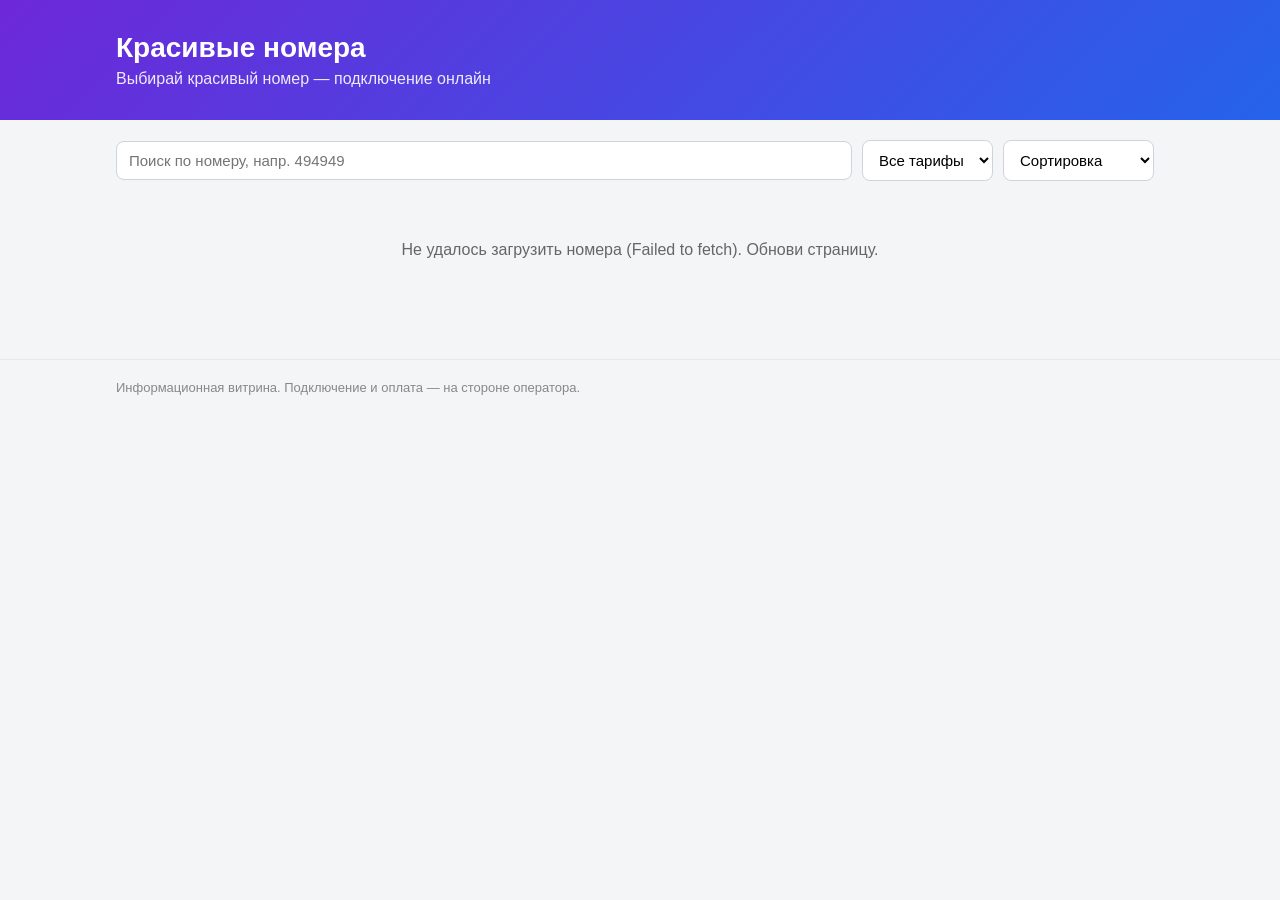
==== index.html @ 7b29759c "feat(v1): клиентская витрина — каталог номеров, поиск/фильтр/сортировка, кнопка купить с рефом" ====
<!doctype html>
<html lang="ru">
<head>
  <meta charset="utf-8">
  <meta name="viewport" content="width=device-width, initial-scale=1">
  <title>Красивые номера</title>
  <link rel="stylesheet" href="styles.css">
</head>
<body>
  <header class="top">
    <div class="wrap">
      <h1>Красивые номера</h1>
      <p class="sub">Выбирай красивый номер — подключение онлайн</p>
    </div>
  </header>

  <main class="wrap">
    <section class="controls">
      <input id="search" type="search" placeholder="Поиск по номеру, напр. 494949">
      <select id="tariff"><option value="">Все тарифы</option></select>
      <select id="sort">
        <option value="default">Сортировка</option>
        <option value="price-asc">Цена тарифа ↑</option>
        <option value="price-desc">Цена тарифа ↓</option>
      </select>
      <span id="count" class="count"></span>
    </section>

    <div id="status" class="status">Загружаю номера…</div>
    <div id="grid" class="grid"></div>
  </main>

  <footer class="foot">
    <div class="wrap">
      <p>Информационная витрина. Подключение и оплата — на стороне оператора.</p>
    </div>
  </footer>

  <script src="config.js"></script>
  <script src="app.js"></script>
</body>
</html>
---- styles.css ----
* { box-sizing: border-box; }
body {
  margin: 0;
  font-family: -apple-system, "Segoe UI", Roboto, Arial, sans-serif;
  color: #1a1a1a;
  background: #f4f5f7;
}
.wrap { max-width: 1080px; margin: 0 auto; padding: 0 16px; }

.top { background: linear-gradient(135deg, #6d28d9, #2563eb); color: #fff; padding: 32px 0; }
.top h1 { margin: 0; font-size: 28px; }
.top .sub { margin: 6px 0 0; opacity: .9; }

.controls {
  display: flex; flex-wrap: wrap; gap: 10px; align-items: center;
  margin: 20px 0;
}
.controls input, .controls select {
  padding: 10px 12px; border: 1px solid #d0d3d9; border-radius: 8px;
  font-size: 15px; background: #fff;
}
.controls input { flex: 1 1 240px; }
.count { color: #666; font-size: 14px; margin-left: auto; }

.status { padding: 40px 0; text-align: center; color: #666; }

.grid {
  display: grid; grid-template-columns: repeat(auto-fill, minmax(220px, 1fr));
  gap: 14px; padding-bottom: 40px;
}
.num {
  background: #fff; border: 1px solid #e6e8ec; border-radius: 12px;
  padding: 16px; display: flex; flex-direction: column; gap: 6px;
  transition: box-shadow .15s, transform .15s;
}
.num:hover { box-shadow: 0 6px 20px rgba(0,0,0,.08); transform: translateY(-2px); }
.num-phone { font-size: 20px; font-weight: 700; letter-spacing: .3px; }
.num-tariff { color: #6d28d9; font-weight: 600; font-size: 14px; }
.num-specs { color: #666; font-size: 13px; }
.num-price { font-size: 18px; font-weight: 700; margin-top: 4px; }
.num-price span { font-size: 12px; font-weight: 400; color: #888; }
.num-buy {
  margin-top: 10px; text-align: center; text-decoration: none;
  background: #2563eb; color: #fff; padding: 10px; border-radius: 8px;
  font-weight: 600; font-size: 15px;
}
.num-buy:hover { background: #1d4ed8; }

.foot { border-top: 1px solid #e6e8ec; color: #888; font-size: 13px; padding: 20px 0; margin-top: 20px; }
.foot p { margin: 0; }

@media (max-width: 520px) {
  .count { margin-left: 0; width: 100%; }
}
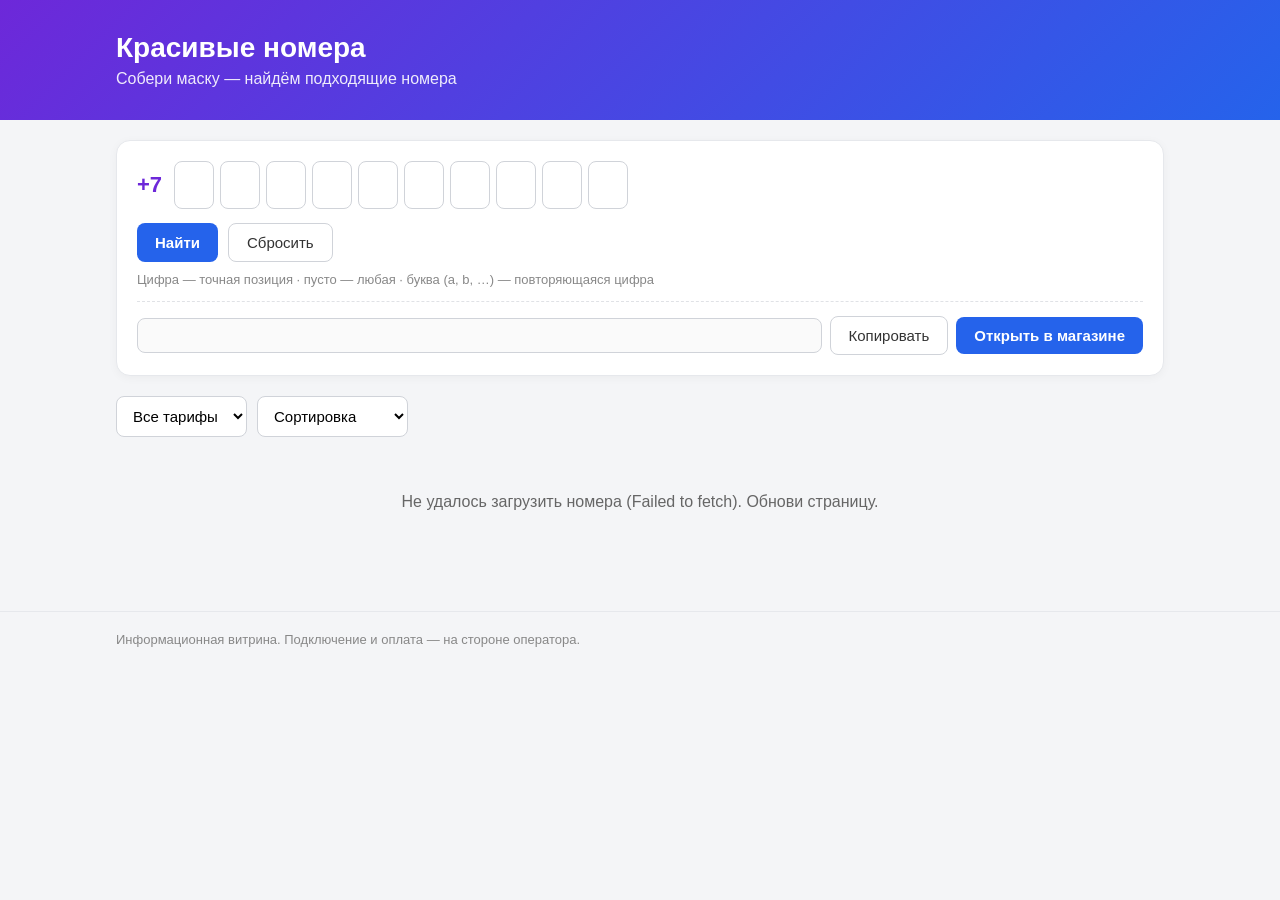
==== commit 50980c4e: "feat(v2): поиск по маске cubes (живой запрос mask-category) + генерация реф-ссылки" ====
--- a/index.html
+++ b/index.html
@@ -10,13 +10,29 @@
   <header class="top">
     <div class="wrap">
       <h1>Красивые номера</h1>
-      <p class="sub">Выбирай красивый номер — подключение онлайн</p>
+      <p class="sub">Собери маску — найдём подходящие номера</p>
     </div>
   </header>
 
   <main class="wrap">
+    <section class="search-box">
+      <div class="cubes" id="cubes" aria-label="Маска номера из 10 цифр">
+        <span class="cube-prefix">+7</span>
+        <!-- 10 ячеек добавит JS -->
+      </div>
+      <div class="cube-actions">
+        <button id="find" class="btn-primary">Найти</button>
+        <button id="reset" class="btn-ghost">Сбросить</button>
+      </div>
+      <p class="cube-hint">Цифра — точная позиция · пусто — любая · буква (a, b, …) — повторяющаяся цифра</p>
+      <div class="ref-bar" id="refBar" hidden>
+        <input id="refLink" class="ref-link" readonly>
+        <button id="copyLink" class="btn-ghost">Копировать</button>
+        <a id="openStore" class="btn-primary" target="_blank" rel="noopener">Открыть в магазине</a>
+      </div>
+    </section>
+
     <section class="controls">
-      <input id="search" type="search" placeholder="Поиск по номеру, напр. 494949">
       <select id="tariff"><option value="">Все тарифы</option></select>
       <select id="sort">
         <option value="default">Сортировка</option>
--- a/styles.css
+++ b/styles.css
@@ -11,15 +11,47 @@
 .top h1 { margin: 0; font-size: 28px; }
 .top .sub { margin: 6px 0 0; opacity: .9; }
 
-.controls {
-  display: flex; flex-wrap: wrap; gap: 10px; align-items: center;
-  margin: 20px 0;
+/* ---- поиск по маске (cubes) ---- */
+.search-box {
+  background: #fff; border: 1px solid #e6e8ec; border-radius: 14px;
+  padding: 20px; margin: 20px 0; box-shadow: 0 2px 10px rgba(0,0,0,.04);
 }
-.controls input, .controls select {
-  padding: 10px 12px; border: 1px solid #d0d3d9; border-radius: 8px;
-  font-size: 15px; background: #fff;
+.cubes { display: flex; flex-wrap: wrap; gap: 6px; align-items: center; }
+.cube-prefix { font-size: 22px; font-weight: 700; color: #6d28d9; margin-right: 6px; }
+.cube {
+  width: 40px; height: 48px; text-align: center; font-size: 20px; font-weight: 700;
+  border: 1px solid #d0d3d9; border-radius: 8px; text-transform: lowercase;
 }
-.controls input { flex: 1 1 240px; }
+.cube:focus { outline: none; border-color: #6d28d9; box-shadow: 0 0 0 3px rgba(109,40,217,.15); }
+.cube-actions { display: flex; gap: 10px; margin-top: 14px; }
+.cube-hint { color: #888; font-size: 13px; margin: 10px 0 0; }
+
+.btn-primary {
+  background: #2563eb; color: #fff; border: none; border-radius: 8px;
+  padding: 10px 18px; font-size: 15px; font-weight: 600; cursor: pointer; text-decoration: none;
+  display: inline-block;
+}
+.btn-primary:hover { background: #1d4ed8; }
+.btn-ghost {
+  background: #fff; color: #333; border: 1px solid #d0d3d9; border-radius: 8px;
+  padding: 10px 18px; font-size: 15px; cursor: pointer;
+}
+.btn-ghost:hover { border-color: #999; }
+
+.ref-bar {
+  display: flex; flex-wrap: wrap; gap: 8px; align-items: center;
+  margin-top: 14px; padding-top: 14px; border-top: 1px dashed #e0e2e6;
+}
+.ref-link {
+  flex: 1 1 260px; padding: 9px 12px; border: 1px solid #d0d3d9; border-radius: 8px;
+  font-size: 13px; color: #444; background: #fafafa;
+}
+
+/* ---- контролы ---- */
+.controls { display: flex; flex-wrap: wrap; gap: 10px; align-items: center; margin: 16px 0; }
+.controls select {
+  padding: 10px 12px; border: 1px solid #d0d3d9; border-radius: 8px; font-size: 15px; background: #fff;
+}
 .count { color: #666; font-size: 14px; margin-left: auto; }
 
 .status { padding: 40px 0; text-align: center; color: #666; }
@@ -41,8 +73,7 @@
 .num-price span { font-size: 12px; font-weight: 400; color: #888; }
 .num-buy {
   margin-top: 10px; text-align: center; text-decoration: none;
-  background: #2563eb; color: #fff; padding: 10px; border-radius: 8px;
-  font-weight: 600; font-size: 15px;
+  background: #2563eb; color: #fff; padding: 10px; border-radius: 8px; font-weight: 600; font-size: 15px;
 }
 .num-buy:hover { background: #1d4ed8; }
 
@@ -50,5 +81,6 @@
 .foot p { margin: 0; }
 
 @media (max-width: 520px) {
+  .cube { width: 32px; height: 42px; font-size: 17px; }
   .count { margin-left: 0; width: 100%; }
 }
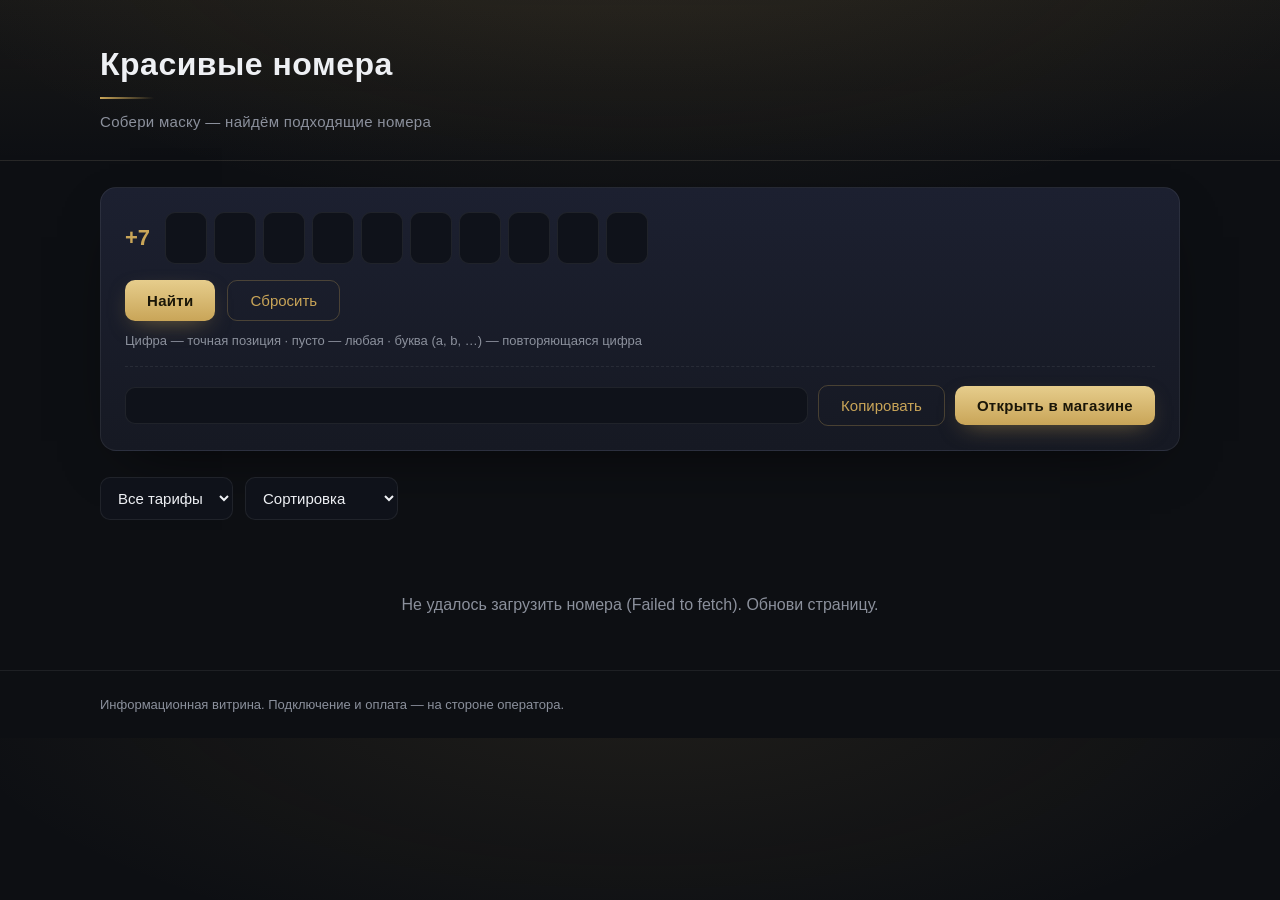
==== commit 78dacd3e: "feat(ui): группировка номеров по категориям (секции с заголовками)" ====
--- a/index.html
+++ b/index.html
@@ -43,7 +43,7 @@
     </section>
 
     <div id="status" class="status">Загружаю номера…</div>
-    <div id="grid" class="grid"></div>
+    <div id="grid"></div>
   </main>
 
   <footer class="foot">
--- a/styles.css
+++ b/styles.css
@@ -1,86 +1,158 @@
+/* numstore — тёмная премиум-тема (luxury), не DOS. Номер = ювелирный объект. */
+:root {
+  --bg:      #0d0f13;
+  --bg-soft: #12141b;
+  --card:    #161923;
+  --card-hi: #1c2030;
+  --line:    rgba(255,255,255,.07);
+  --line-2:  rgba(201,165,88,.28);
+  --text:    #eef0f4;
+  --muted:   #8b909c;
+  --gold:    #c9a558;
+  --gold-hi: #e6cd8c;
+}
 * { box-sizing: border-box; }
 body {
   margin: 0;
-  font-family: -apple-system, "Segoe UI", Roboto, Arial, sans-serif;
-  color: #1a1a1a;
-  background: #f4f5f7;
+  font-family: "Inter", -apple-system, "Segoe UI", Roboto, Helvetica, Arial, sans-serif;
+  color: var(--text);
+  background:
+    radial-gradient(1200px 500px at 50% -10%, rgba(201,165,88,.10), transparent 60%),
+    var(--bg);
+  -webkit-font-smoothing: antialiased;
 }
-.wrap { max-width: 1080px; margin: 0 auto; padding: 0 16px; }
+.wrap { max-width: 1120px; margin: 0 auto; padding: 0 20px; }
 
-.top { background: linear-gradient(135deg, #6d28d9, #2563eb); color: #fff; padding: 32px 0; }
-.top h1 { margin: 0; font-size: 28px; }
-.top .sub { margin: 6px 0 0; opacity: .9; }
+/* ---- шапка ---- */
+.top {
+  padding: 46px 0 30px;
+  border-bottom: 1px solid var(--line);
+  background: linear-gradient(180deg, rgba(201,165,88,.06), transparent);
+}
+.top h1 {
+  margin: 0; font-size: 32px; font-weight: 600; letter-spacing: .5px;
+}
+.top h1::after {
+  content: ""; display: block; width: 54px; height: 2px; margin-top: 14px;
+  background: linear-gradient(90deg, var(--gold), transparent);
+}
+.top .sub { margin: 14px 0 0; color: var(--muted); font-size: 15px; letter-spacing: .3px; }
 
-/* ---- поиск по маске (cubes) ---- */
+/* ---- поиск по маске ---- */
 .search-box {
-  background: #fff; border: 1px solid #e6e8ec; border-radius: 14px;
-  padding: 20px; margin: 20px 0; box-shadow: 0 2px 10px rgba(0,0,0,.04);
+  background: linear-gradient(180deg, var(--card-hi), var(--card));
+  border: 1px solid var(--line); border-radius: 16px;
+  padding: 24px; margin: 26px 0;
+  box-shadow: 0 20px 60px -30px rgba(0,0,0,.8);
 }
-.cubes { display: flex; flex-wrap: wrap; gap: 6px; align-items: center; }
-.cube-prefix { font-size: 22px; font-weight: 700; color: #6d28d9; margin-right: 6px; }
+.cubes { display: flex; flex-wrap: wrap; gap: 7px; align-items: center; }
+.cube-prefix { font-size: 22px; font-weight: 600; color: var(--gold); margin-right: 8px; }
 .cube {
-  width: 40px; height: 48px; text-align: center; font-size: 20px; font-weight: 700;
-  border: 1px solid #d0d3d9; border-radius: 8px; text-transform: lowercase;
+  width: 42px; height: 52px; text-align: center; font-size: 22px; font-weight: 600;
+  color: var(--text); background: #0f121a; border: 1px solid var(--line);
+  border-radius: 10px; text-transform: lowercase; transition: border-color .15s, box-shadow .15s;
+  font-variant-numeric: tabular-nums;
 }
-.cube:focus { outline: none; border-color: #6d28d9; box-shadow: 0 0 0 3px rgba(109,40,217,.15); }
-.cube-actions { display: flex; gap: 10px; margin-top: 14px; }
-.cube-hint { color: #888; font-size: 13px; margin: 10px 0 0; }
+.cube:focus { outline: none; border-color: var(--gold); box-shadow: 0 0 0 3px rgba(201,165,88,.18); }
+.cube-actions { display: flex; gap: 12px; margin-top: 16px; }
+.cube-hint { color: var(--muted); font-size: 13px; margin: 12px 0 0; }
 
 .btn-primary {
-  background: #2563eb; color: #fff; border: none; border-radius: 8px;
-  padding: 10px 18px; font-size: 15px; font-weight: 600; cursor: pointer; text-decoration: none;
-  display: inline-block;
+  background: linear-gradient(180deg, var(--gold-hi), var(--gold));
+  color: #1a1608; border: none; border-radius: 10px;
+  padding: 11px 22px; font-size: 15px; font-weight: 700; letter-spacing: .3px;
+  cursor: pointer; text-decoration: none; display: inline-block;
+  box-shadow: 0 8px 24px -10px rgba(201,165,88,.6);
 }
-.btn-primary:hover { background: #1d4ed8; }
+.btn-primary:hover { filter: brightness(1.06); }
 .btn-ghost {
-  background: #fff; color: #333; border: 1px solid #d0d3d9; border-radius: 8px;
-  padding: 10px 18px; font-size: 15px; cursor: pointer;
+  background: transparent; color: var(--gold); border: 1px solid var(--line-2);
+  border-radius: 10px; padding: 11px 22px; font-size: 15px; cursor: pointer;
+  transition: border-color .15s, color .15s;
 }
-.btn-ghost:hover { border-color: #999; }
+.btn-ghost:hover { border-color: var(--gold); color: var(--gold-hi); }
 
 .ref-bar {
-  display: flex; flex-wrap: wrap; gap: 8px; align-items: center;
-  margin-top: 14px; padding-top: 14px; border-top: 1px dashed #e0e2e6;
+  display: flex; flex-wrap: wrap; gap: 10px; align-items: center;
+  margin-top: 18px; padding-top: 18px; border-top: 1px dashed var(--line);
 }
 .ref-link {
-  flex: 1 1 260px; padding: 9px 12px; border: 1px solid #d0d3d9; border-radius: 8px;
-  font-size: 13px; color: #444; background: #fafafa;
+  flex: 1 1 260px; padding: 10px 13px; border: 1px solid var(--line); border-radius: 10px;
+  font-size: 13px; color: var(--muted); background: #0f121a;
 }
 
 /* ---- контролы ---- */
-.controls { display: flex; flex-wrap: wrap; gap: 10px; align-items: center; margin: 16px 0; }
+.controls { display: flex; flex-wrap: wrap; gap: 12px; align-items: center; margin: 8px 0 20px; }
 .controls select {
-  padding: 10px 12px; border: 1px solid #d0d3d9; border-radius: 8px; font-size: 15px; background: #fff;
+  padding: 11px 13px; border: 1px solid var(--line); border-radius: 10px;
+  font-size: 15px; background: #0f121a; color: var(--text);
 }
-.count { color: #666; font-size: 14px; margin-left: auto; }
+.count { color: var(--muted); font-size: 14px; margin-left: auto; letter-spacing: .3px; }
 
-.status { padding: 40px 0; text-align: center; color: #666; }
+.status { padding: 56px 0; text-align: center; color: var(--muted); }
 
+/* ---- секция-категория ---- */
+.cat { margin: 0 0 40px; }
+.cat-head {
+  display: flex; align-items: baseline; gap: 12px;
+  margin: 0 0 16px; padding-bottom: 12px; border-bottom: 1px solid var(--line);
+}
+.cat-title {
+  margin: 0; font-size: 18px; font-weight: 600; letter-spacing: .4px;
+  text-transform: uppercase; color: var(--text);
+}
+.cat-title::before {
+  content: "◆"; color: var(--gold); font-size: 12px; margin-right: 10px; vertical-align: middle;
+}
+.cat-count {
+  font-size: 13px; color: var(--muted); font-variant-numeric: tabular-nums;
+  border: 1px solid var(--line); border-radius: 20px; padding: 2px 10px;
+}
+
+/* ---- карточки номеров ---- */
 .grid {
-  display: grid; grid-template-columns: repeat(auto-fill, minmax(220px, 1fr));
-  gap: 14px; padding-bottom: 40px;
+  display: grid; grid-template-columns: repeat(auto-fill, minmax(240px, 1fr));
+  gap: 16px;
 }
 .num {
-  background: #fff; border: 1px solid #e6e8ec; border-radius: 12px;
-  padding: 16px; display: flex; flex-direction: column; gap: 6px;
-  transition: box-shadow .15s, transform .15s;
+  position: relative; background: linear-gradient(180deg, var(--card-hi), var(--card));
+  border: 1px solid var(--line); border-radius: 14px;
+  padding: 22px 20px 18px; display: flex; flex-direction: column; gap: 8px;
+  transition: transform .18s, box-shadow .18s, border-color .18s;
 }
-.num:hover { box-shadow: 0 6px 20px rgba(0,0,0,.08); transform: translateY(-2px); }
-.num-phone { font-size: 20px; font-weight: 700; letter-spacing: .3px; }
-.num-tariff { color: #6d28d9; font-weight: 600; font-size: 14px; }
-.num-specs { color: #666; font-size: 13px; }
-.num-price { font-size: 18px; font-weight: 700; margin-top: 4px; }
-.num-price span { font-size: 12px; font-weight: 400; color: #888; }
+.num:hover {
+  transform: translateY(-3px); border-color: var(--line-2);
+  box-shadow: 0 24px 50px -24px rgba(0,0,0,.9), 0 0 0 1px rgba(201,165,88,.12);
+}
+.num-phone {
+  font-size: 25px; font-weight: 600; letter-spacing: 1px;
+  color: var(--text); font-variant-numeric: tabular-nums;
+}
+.num-tariff {
+  color: var(--gold); font-weight: 600; font-size: 13px;
+  text-transform: uppercase; letter-spacing: .6px;
+}
+.num-specs { color: var(--muted); font-size: 13px; }
+.num-price { font-size: 19px; font-weight: 700; margin-top: 6px; color: var(--text); }
+.num-price span { font-size: 12px; font-weight: 400; color: var(--muted); }
 .num-buy {
-  margin-top: 10px; text-align: center; text-decoration: none;
-  background: #2563eb; color: #fff; padding: 10px; border-radius: 8px; font-weight: 600; font-size: 15px;
+  margin-top: 12px; text-align: center; cursor: pointer;
+  background: transparent; color: var(--gold); border: 1px solid var(--line-2);
+  padding: 11px; border-radius: 10px; font-weight: 600; font-size: 15px;
+  transition: background .15s, color .15s, border-color .15s;
 }
-.num-buy:hover { background: #1d4ed8; }
+.num:hover .num-buy { border-color: var(--gold); }
+.num-buy:hover {
+  background: linear-gradient(180deg, var(--gold-hi), var(--gold));
+  color: #1a1608; border-color: transparent;
+}
 
-.foot { border-top: 1px solid #e6e8ec; color: #888; font-size: 13px; padding: 20px 0; margin-top: 20px; }
+.foot { border-top: 1px solid var(--line); color: var(--muted); font-size: 13px; padding: 26px 0; }
 .foot p { margin: 0; }
 
 @media (max-width: 520px) {
-  .cube { width: 32px; height: 42px; font-size: 17px; }
+  .top h1 { font-size: 26px; }
+  .cube { width: 34px; height: 46px; font-size: 19px; }
+  .num-phone { font-size: 22px; }
   .count { margin-left: 0; width: 100%; }
 }
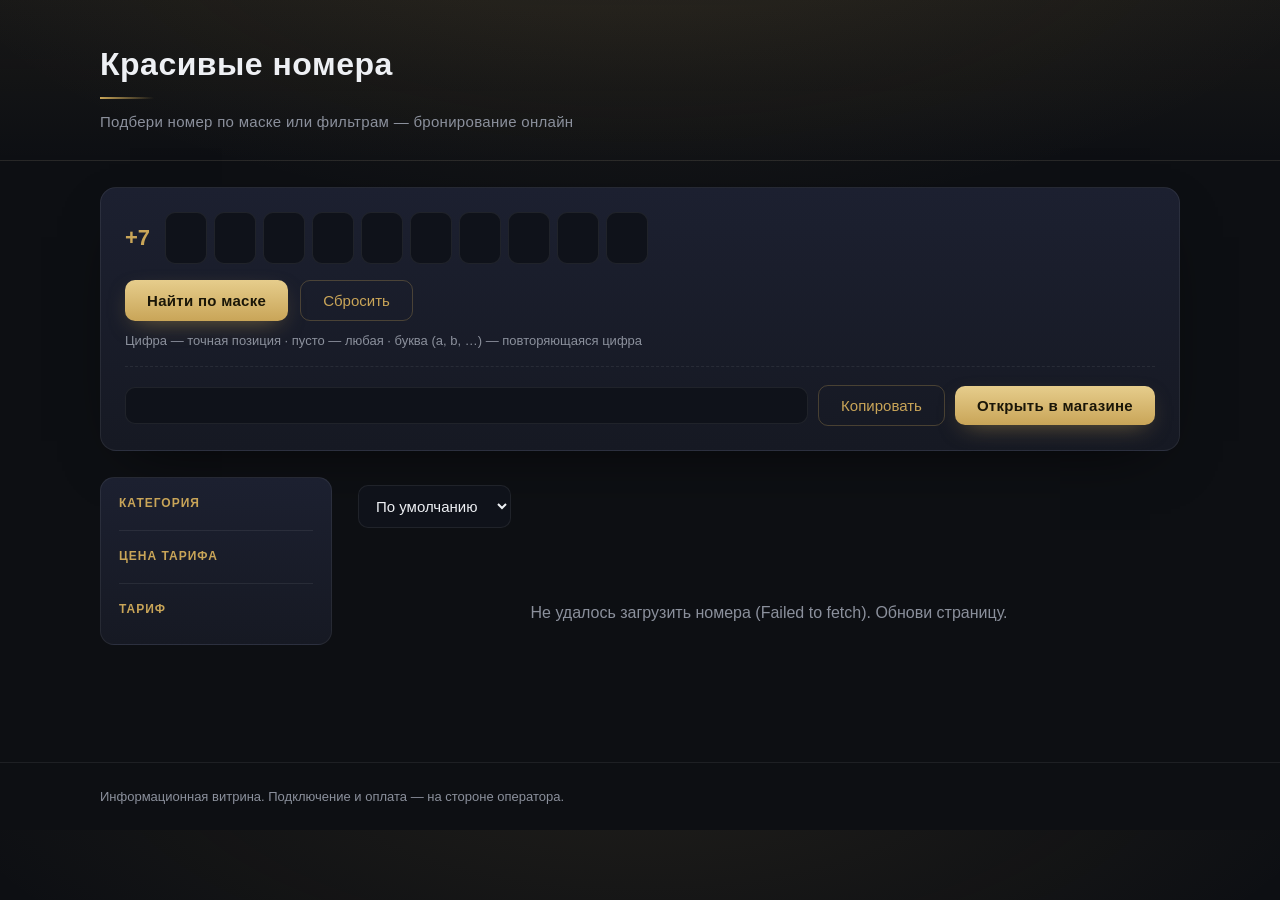
==== commit ee02561c: "feat(ui): маркетплейс-раскладка — сайдбар-фильтры (категория/цена/тариф) + густая сетка + показать е" ====
--- a/index.html
+++ b/index.html
@@ -10,7 +10,7 @@
   <header class="top">
     <div class="wrap">
       <h1>Красивые номера</h1>
-      <p class="sub">Собери маску — найдём подходящие номера</p>
+      <p class="sub">Подбери номер по маске или фильтрам — бронирование онлайн</p>
     </div>
   </header>
 
@@ -18,10 +18,9 @@
     <section class="search-box">
       <div class="cubes" id="cubes" aria-label="Маска номера из 10 цифр">
         <span class="cube-prefix">+7</span>
-        <!-- 10 ячеек добавит JS -->
       </div>
       <div class="cube-actions">
-        <button id="find" class="btn-primary">Найти</button>
+        <button id="find" class="btn-primary">Найти по маске</button>
         <button id="reset" class="btn-ghost">Сбросить</button>
       </div>
       <p class="cube-hint">Цифра — точная позиция · пусто — любая · буква (a, b, …) — повторяющаяся цифра</p>
@@ -32,18 +31,36 @@
       </div>
     </section>
 
-    <section class="controls">
-      <select id="tariff"><option value="">Все тарифы</option></select>
-      <select id="sort">
-        <option value="default">Сортировка</option>
-        <option value="price-asc">Цена тарифа ↑</option>
-        <option value="price-desc">Цена тарифа ↓</option>
-      </select>
-      <span id="count" class="count"></span>
-    </section>
+    <div class="layout">
+      <aside class="sidebar">
+        <div class="filter-group">
+          <h3 class="filter-title">Категория</h3>
+          <ul class="filter-list" id="fCat"></ul>
+        </div>
+        <div class="filter-group">
+          <h3 class="filter-title">Цена тарифа</h3>
+          <ul class="filter-list" id="fPrice"></ul>
+        </div>
+        <div class="filter-group">
+          <h3 class="filter-title">Тариф</h3>
+          <ul class="filter-list" id="fTariff"></ul>
+        </div>
+      </aside>
 
-    <div id="status" class="status">Загружаю номера…</div>
-    <div id="grid"></div>
+      <div class="content">
+        <div class="controls">
+          <select id="sort">
+            <option value="default">По умолчанию</option>
+            <option value="price-asc">Цена тарифа ↑</option>
+            <option value="price-desc">Цена тарифа ↓</option>
+          </select>
+          <span id="count" class="count"></span>
+        </div>
+        <div id="status" class="status">Загружаю номера…</div>
+        <div id="grid" class="grid"></div>
+        <div class="more-wrap"><button id="more" class="btn-ghost" hidden>Показать ещё</button></div>
+      </div>
+    </div>
   </main>
 
   <footer class="foot">
--- a/styles.css
+++ b/styles.css
@@ -91,28 +91,41 @@
 
 .status { padding: 56px 0; text-align: center; color: var(--muted); }
 
-/* ---- секция-категория ---- */
-.cat { margin: 0 0 40px; }
-.cat-head {
-  display: flex; align-items: baseline; gap: 12px;
-  margin: 0 0 16px; padding-bottom: 12px; border-bottom: 1px solid var(--line);
+/* ---- маркетплейс-раскладка ---- */
+.layout { display: grid; grid-template-columns: 232px 1fr; gap: 26px; align-items: start; padding-bottom: 56px; }
+.sidebar {
+  position: sticky; top: 20px;
+  background: linear-gradient(180deg, var(--card-hi), var(--card));
+  border: 1px solid var(--line); border-radius: 14px; padding: 18px;
 }
-.cat-title {
-  margin: 0; font-size: 18px; font-weight: 600; letter-spacing: .4px;
-  text-transform: uppercase; color: var(--text);
+.filter-group + .filter-group { margin-top: 20px; padding-top: 18px; border-top: 1px solid var(--line); }
+.filter-title {
+  margin: 0 0 10px; font-size: 12px; font-weight: 600; letter-spacing: 1px;
+  text-transform: uppercase; color: var(--gold);
 }
-.cat-title::before {
-  content: "◆"; color: var(--gold); font-size: 12px; margin-right: 10px; vertical-align: middle;
+.filter-list { list-style: none; margin: 0; padding: 0; }
+.filter-item {
+  padding: 7px 10px; border-radius: 8px; font-size: 14px; color: var(--muted);
+  cursor: pointer; transition: background .12s, color .12s;
 }
-.cat-count {
-  font-size: 13px; color: var(--muted); font-variant-numeric: tabular-nums;
-  border: 1px solid var(--line); border-radius: 20px; padding: 2px 10px;
-}
+.filter-item:hover { color: var(--text); background: rgba(255,255,255,.04); }
+.filter-item.active { color: #1a1608; background: linear-gradient(180deg, var(--gold-hi), var(--gold)); font-weight: 600; }
+
+.content { min-width: 0; }
 
 /* ---- карточки номеров ---- */
 .grid {
-  display: grid; grid-template-columns: repeat(auto-fill, minmax(240px, 1fr));
+  display: grid; grid-template-columns: repeat(auto-fill, minmax(220px, 1fr));
   gap: 16px;
+}
+.more-wrap { text-align: center; margin-top: 28px; }
+
+@media (max-width: 820px) {
+  .layout { grid-template-columns: 1fr; gap: 16px; }
+  .sidebar { position: static; }
+  .filter-list { display: flex; flex-wrap: wrap; gap: 6px; }
+  .filter-group + .filter-group { margin-top: 14px; padding-top: 14px; }
+  .filter-item { border: 1px solid var(--line); }
 }
 .num {
   position: relative; background: linear-gradient(180deg, var(--card-hi), var(--card));
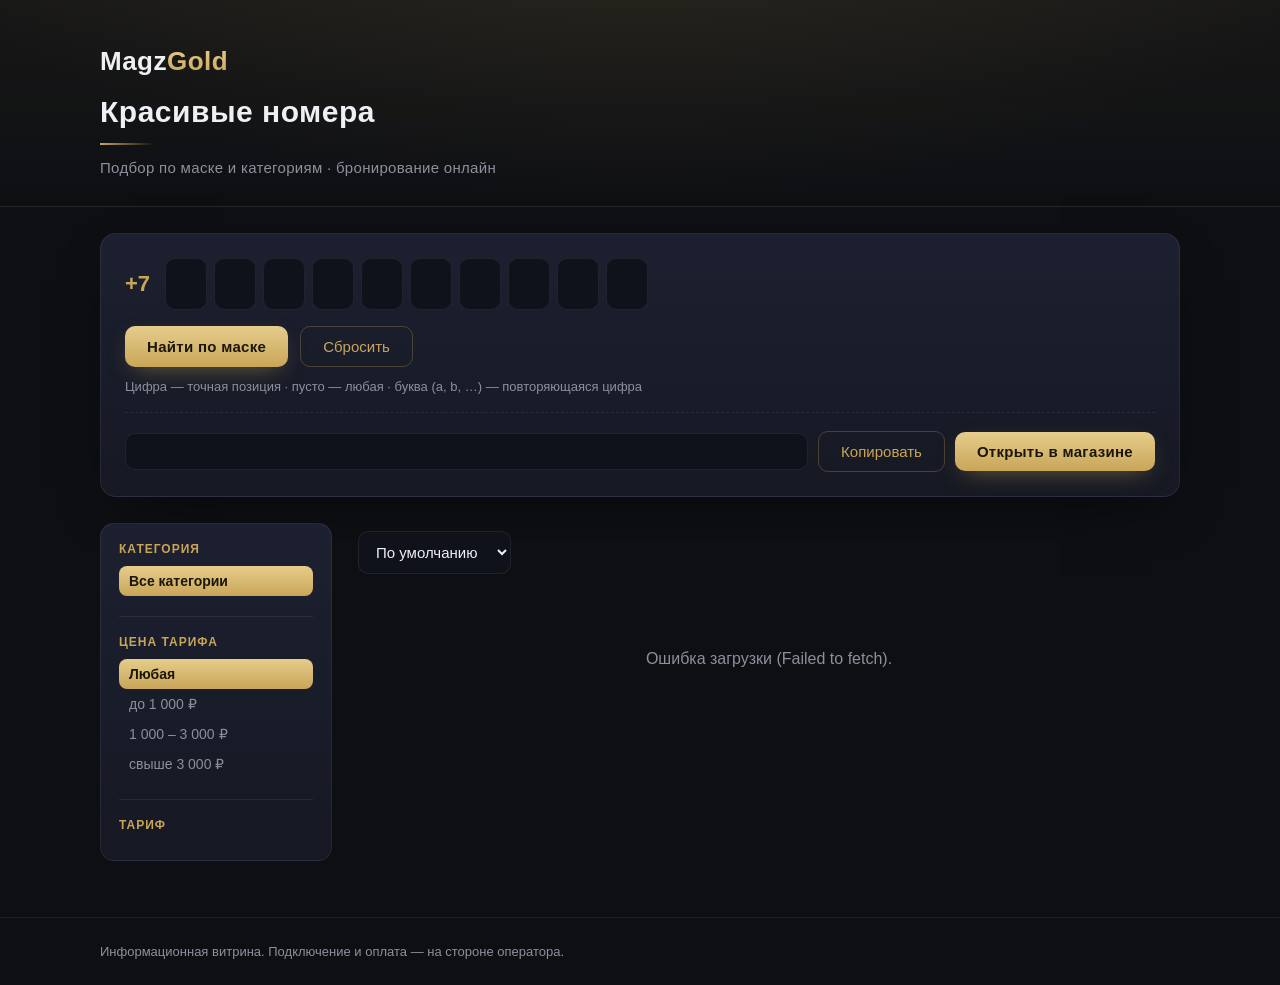
==== commit 9071b8f0: "brand: MagzGold (magzgold.ru) — лого, тайтл, meta description, SEO-H1" ====
--- a/index.html
+++ b/index.html
@@ -3,14 +3,16 @@
 <head>
   <meta charset="utf-8">
   <meta name="viewport" content="width=device-width, initial-scale=1">
-  <title>Красивые номера</title>
+  <title>MagzGold — красивые номера: купить и забронировать онлайн</title>
+  <meta name="description" content="MagzGold — красивые и премиальные номера телефонов: подбор по маске и категориям, бронирование онлайн. Бриллиантовые, золотые, зеркальные номера.">
   <link rel="stylesheet" href="styles.css">
 </head>
 <body>
   <header class="top">
     <div class="wrap">
-      <h1>Красивые номера</h1>
-      <p class="sub">Подбери номер по маске или фильтрам — бронирование онлайн</p>
+      <div class="brand">Magz<span class="brand-gold">Gold</span></div>
+      <h1 class="h1">Красивые номера</h1>
+      <p class="sub">Подбор по маске и категориям · бронирование онлайн</p>
     </div>
   </header>
 
--- a/styles.css
+++ b/styles.css
@@ -29,10 +29,15 @@
   border-bottom: 1px solid var(--line);
   background: linear-gradient(180deg, rgba(201,165,88,.06), transparent);
 }
-.top h1 {
-  margin: 0; font-size: 32px; font-weight: 600; letter-spacing: .5px;
+.brand { font-size: 26px; font-weight: 700; letter-spacing: .5px; color: var(--text); }
+.brand-gold {
+  background: linear-gradient(180deg, var(--gold-hi), var(--gold));
+  -webkit-background-clip: text; background-clip: text; color: transparent;
 }
-.top h1::after {
+.top .h1 {
+  margin: 18px 0 0; font-size: 30px; font-weight: 600; letter-spacing: .5px;
+}
+.top .h1::after {
   content: ""; display: block; width: 54px; height: 2px; margin-top: 14px;
   background: linear-gradient(90deg, var(--gold), transparent);
 }
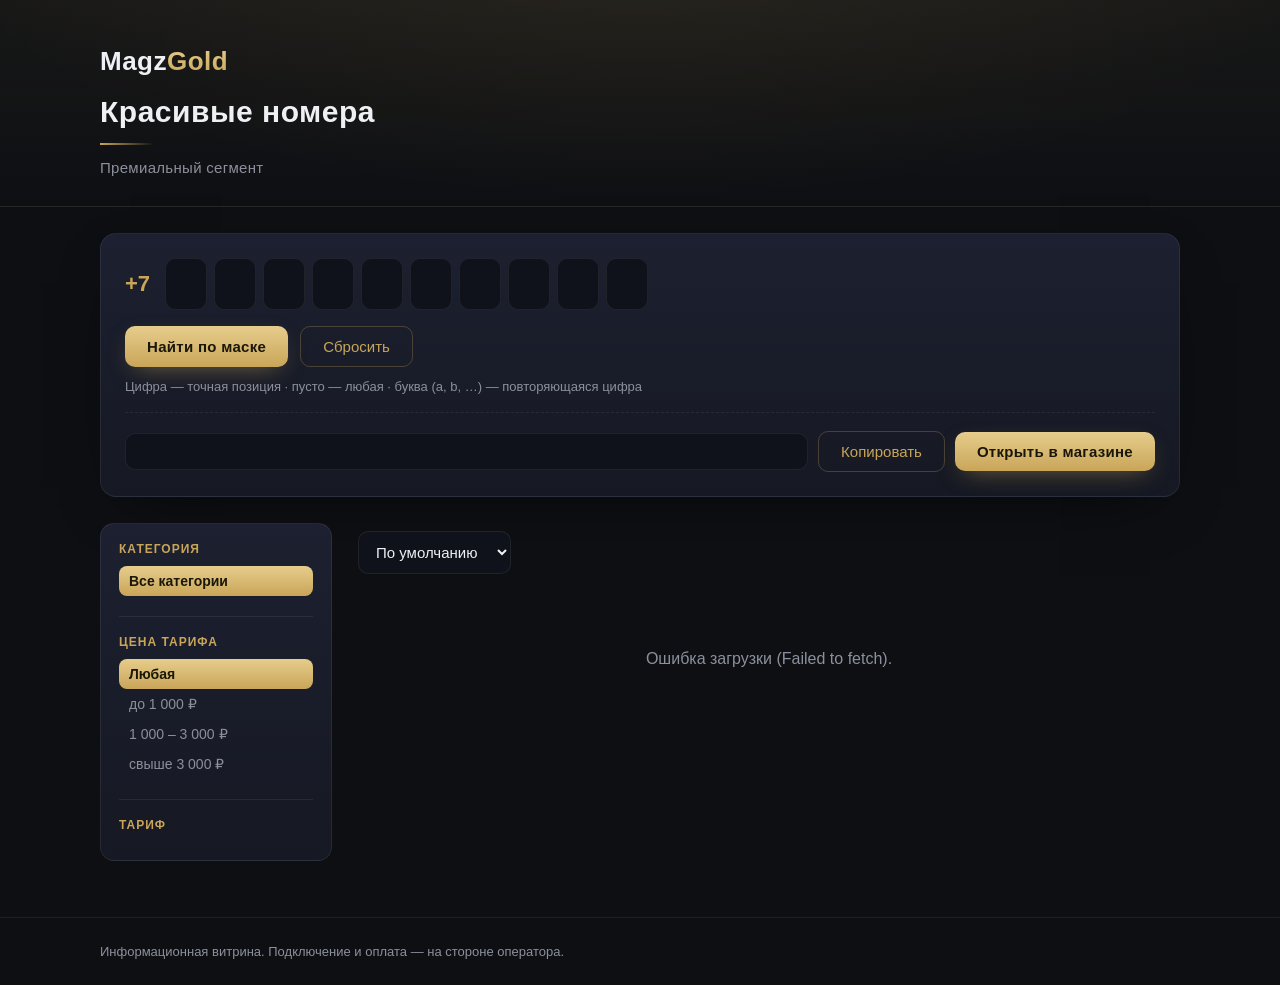
==== commit 7ab37df5: "ui: подзаголовок «Премиальный сегмент»; docs: карта v4 (сборщик/категории/404/бренд)" ====
--- a/index.html
+++ b/index.html
@@ -12,7 +12,7 @@
     <div class="wrap">
       <div class="brand">Magz<span class="brand-gold">Gold</span></div>
       <h1 class="h1">Красивые номера</h1>
-      <p class="sub">Подбор по маске и категориям · бронирование онлайн</p>
+      <p class="sub">Премиальный сегмент</p>
     </div>
   </header>
 
--- a/styles.css
+++ b/styles.css
@@ -29,7 +29,18 @@
   border-bottom: 1px solid var(--line);
   background: linear-gradient(180deg, rgba(201,165,88,.06), transparent);
 }
-.brand { font-size: 26px; font-weight: 700; letter-spacing: .5px; color: var(--text); }
+.brand { font-size: 26px; font-weight: 700; letter-spacing: .5px; color: var(--text); text-decoration: none; display: inline-block; }
+.hero { margin: 0; font-size: 30px; font-weight: 700; letter-spacing: .5px; color: var(--text); }
+.hero-tag { font-weight: 400; color: var(--muted); font-size: 26px; }
+@media (max-width: 520px) { .hero, .hero-tag { font-size: 23px; } }
+
+/* 404 */
+.err { text-align: center; padding: 70px 0 90px; }
+.err-code { font-size: 88px; font-weight: 700; line-height: 1;
+  background: linear-gradient(180deg, var(--gold-hi), var(--gold)); -webkit-background-clip: text; background-clip: text; color: transparent; }
+.err h1 { margin: 18px 0 8px; font-size: 24px; font-weight: 600; }
+.err p { color: var(--muted); margin: 0 0 24px; }
+.err .btn-primary { text-decoration: none; }
 .brand-gold {
   background: linear-gradient(180deg, var(--gold-hi), var(--gold));
   -webkit-background-clip: text; background-clip: text; color: transparent;
@@ -42,6 +53,21 @@
   background: linear-gradient(90deg, var(--gold), transparent);
 }
 .top .sub { margin: 14px 0 0; color: var(--muted); font-size: 15px; letter-spacing: .3px; }
+
+/* навигация по категориям */
+.catnav { display: flex; flex-wrap: wrap; gap: 6px; margin-top: 18px; }
+.catnav a {
+  padding: 7px 14px; border-radius: 20px; font-size: 14px; text-decoration: none;
+  color: var(--muted); border: 1px solid var(--line); transition: color .12s, border-color .12s;
+}
+.catnav a:hover { color: var(--text); border-color: var(--line-2); }
+.catnav a.active { color: #1a1608; background: linear-gradient(180deg, var(--gold-hi), var(--gold)); border-color: transparent; font-weight: 600; }
+
+.crumbs { margin: 22px 0 6px; font-size: 13px; color: var(--muted); }
+.crumbs a { color: var(--gold); text-decoration: none; }
+.crumbs a:hover { color: var(--gold-hi); }
+.page-h1 { margin: 8px 0 10px; font-size: 30px; font-weight: 600; letter-spacing: .5px; }
+.page-intro { margin: 0 0 22px; color: var(--muted); font-size: 15px; line-height: 1.6; max-width: 760px; }
 
 /* ---- поиск по маске ---- */
 .search-box {
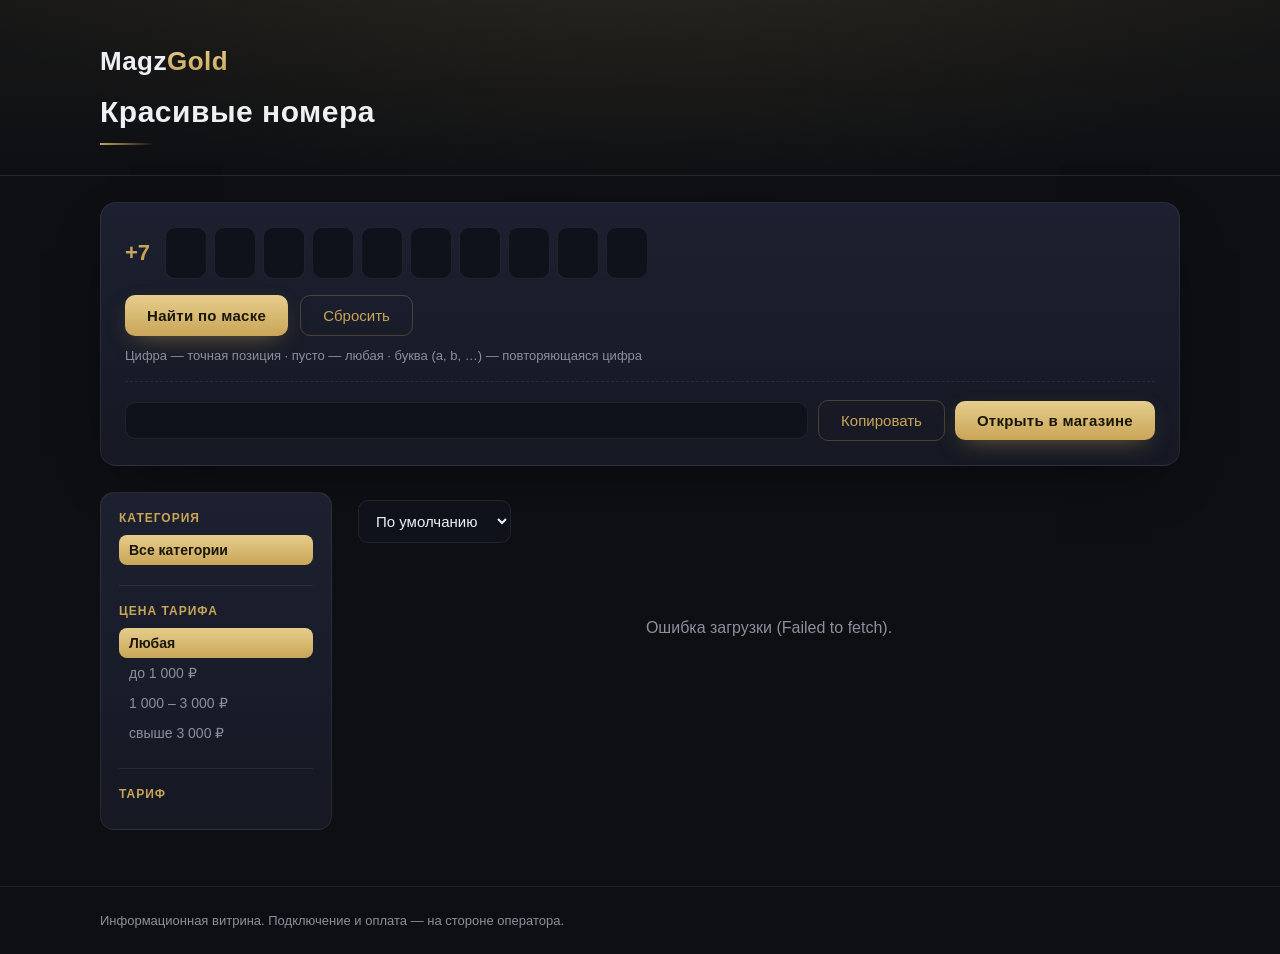
==== commit c77bd40c: "ui: убрал подзаголовок «Премиальный сегмент»" ====
--- a/index.html
+++ b/index.html
@@ -12,7 +12,6 @@
     <div class="wrap">
       <div class="brand">Magz<span class="brand-gold">Gold</span></div>
       <h1 class="h1">Красивые номера</h1>
-      <p class="sub">Премиальный сегмент</p>
     </div>
   </header>
 
